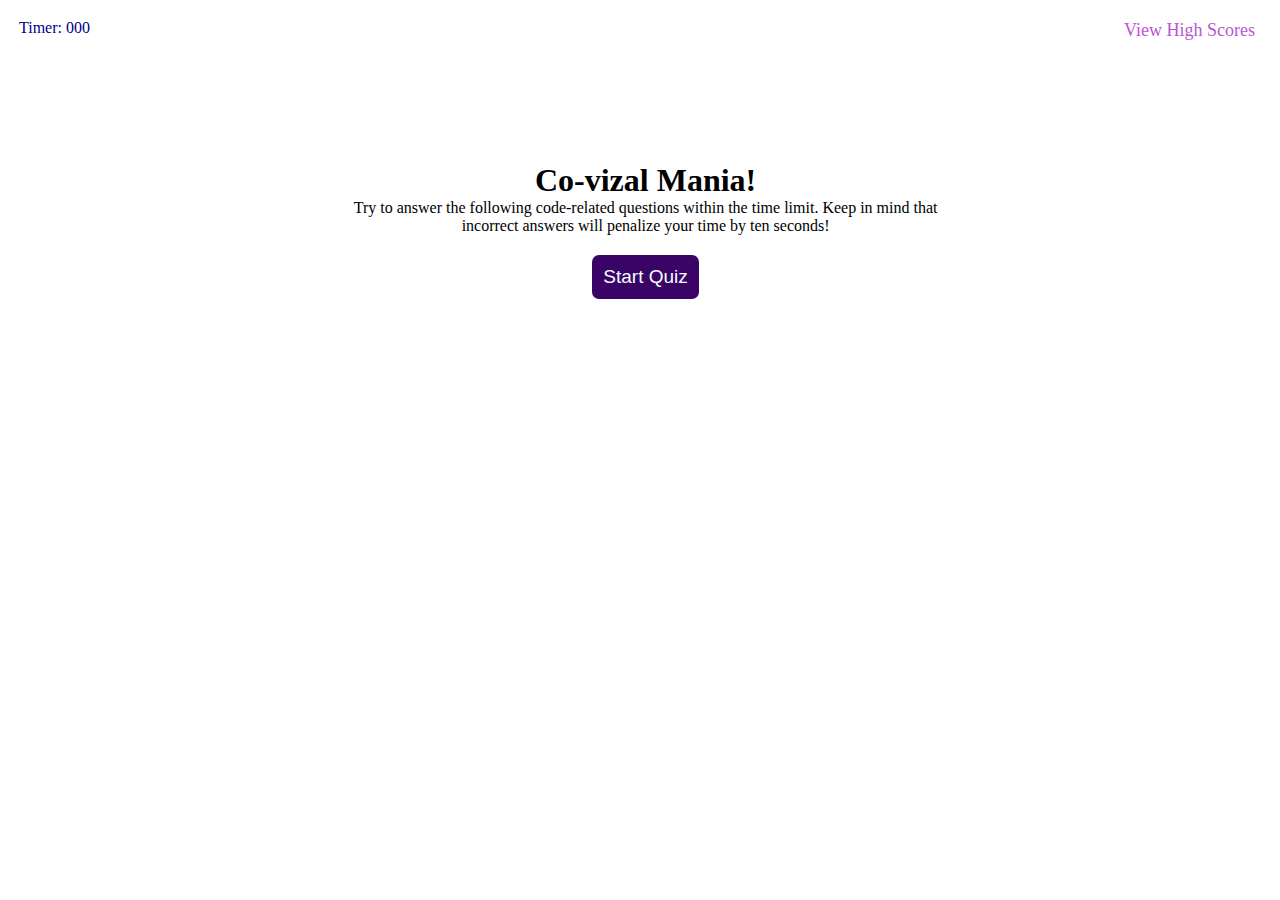
==== index.html @ 2a21c0dd "additions" ====
<!DOCTYPE html>
<html lang="en">
<head>
    <meta charset="UTF-8">
    <meta http-equiv="X-UA-Compatible" content="IE=edge">
    <!-- device viewport scaling -->
    <meta name="viewport" content="width=device-width, initial-scale=1.0">
    <!-- tab/site icon links -->
    <link rel="icon" alt="Coding Quiz" href="assets/images/android-chrome-512x512.png" />
    <link rel="icon" alt="Coding Quiz" href="assets/images/favicon-16x16.png"/>
    <link rel="icon" alt="Coding Quiz" href="assets/images/favicon.ico"/>
    <link rel="manifest" href="assets/images/site.webmanifest"/>
    <!-- css link -->
    <link rel="stylesheet" href="assets/css/style.css" type="text/css">
    <!-- javascript link -->
    <script type="text/javascript" src="assets/js/script.js"></script>
    <title>CODE quiz</title>
</head>
<body>
    <header>
        <div>
            <p class="timer">Timer: <span id="tik-tok">000</span></p>
        </div>
        <div>
            <button class="Score-btn" id="Scores-Btn" target="_top">View High Scores
            </button>
        </div>
    </header>

    <div class="QAcontent">
        <section id="introPanel" class="intro">
            <h1>Co-vizal Mania!</h1>
            <p>Try to answer the following code-related questions within the time limit. Keep in mind that incorrect answers will penalize your time by ten seconds!</p>
            <button id="startBtn">Start Quiz</button>
        </section>

        <div id="QuizQList" class="hide">
            <h2 id="question"></h2>
            <div id="Options" class="Options"></div>
        </div>

        <div id="result" class="clear"></div>

        <section id="finish" class="hide">
            <h2>All done!</h2>
            <p>
                Your final score is <span id="score!"></span>
            </p>
            <p>
                Enter your initials: <input type="text" id="Name"/>
                <button id="submitBtn">Submit</button>
            </p>
        </section>
        <section class="hide">
            <h2>HighScores</h2>
            <ol id="scores"></ol>
            <button id="back">Go back</button>
            <button id="clear">Clear High Scores</button>
        </section>
    </div>
</body>
</html>
---- assets/css/style.css ----
* {
    box-sizing: border-box;
    margin: 0;
    padding: 10;
}
body {
    background-color: white;
    display: grid;
    grid-template-rows: auto 1fr auto;
}
header {
    color: darkblue;
    display: flex;
    flex-wrap: wrap;
    justify-content: space-between;
    list-style: none;
    margin: 19px;
}
.hide {
    display: none;
}
.Score-btn {
    background-color: transparent;
    border: none;
    border-radius: 5px;
    color:mediumorchid;
    cursor: pointer;
    display: inline-block;
    font-family:'Times New Roman', Times, serif;
    font-size: 18px;
    outline: 0;
    outline: none;
    transition: 0.1s;
}
.Score-btn:hover {
    background-color: transparent;
    border: none;
    outline: none;
}
.QAcontent {
    align-content: center;
    border: 1px solid transparent;
    margin-left: 27%;
    margin-right: auto;
    padding-top: 100px;
    text-align: center;
    max-width: 600px;
}
.Options button {
    background-color: #3a0466;
    color: azure;
    display: block;
}
.Options button:hover {
    background-color: #c510c5;
}
#startBtn {
    background-color: #3a0466;
    border: none;
    border-radius: 7px;
    color: azure;
    font-size: 19px;
    margin-top: 20px;
    padding: 11px;

}
#startBtn:hover {
    background-color: #c510c5;
}
.result {
    border-top: 1px solid silver;
    color: gray;
    font-size: large;
    font-style: italic;
    margin-top: 20px;
    padding-top: 10px;
}
input[type="text"] {
    font-size: 100%;
}
ol {
    max-height: 400px;
}
li {
    list-style: decimal inside none;
}
li:nth-child(odd) {
    background-color:thistle
}
#submitBtn {
    background-color: #3a0466;
    border: none;
    border-radius: 7px;
    color: azure;
    font-size: 20px;
    padding: 10px;
}
#submitBtn:hover {
    background-color: #c510c5;
}
#back {
    background-color: #3a0466;
    border: none;
    border-radius: 7px;
    color: azure;
    font-size: 20px;
    padding: 10px;
}
#back:hover {
    background-color: #c510c5;
}
#erase {
    background-color: #3a0466;
    border: none;
    border-radius: 7px;
    color: azure;
    font-size: 20px;
    padding: 10px;
}
#erase:hover {
    background-color: #c510c5;
}

/* For screens smaller than 768px */
@media screen and (max-width: 768px) {
    header {
        justify-content: space-between;
    }
    #Options button:hover {
        background-color: #c510c5;
    }
    .QAcontent {
        align-content: center;
        font-size: 20px;
        margin-left: auto;
        text-align: center;
    }
}
/* For screens smaller than 575px */
@media screen and (max-width: 575px) {
    header {
        justify-content: space-between;
    }
    #Options button:hover {
        background-color: #c510c5;
    }
    .QAcontent {
        align-content: center;
        font-size: 15px;
        margin-left: auto;
        text-align: center;
    }
}
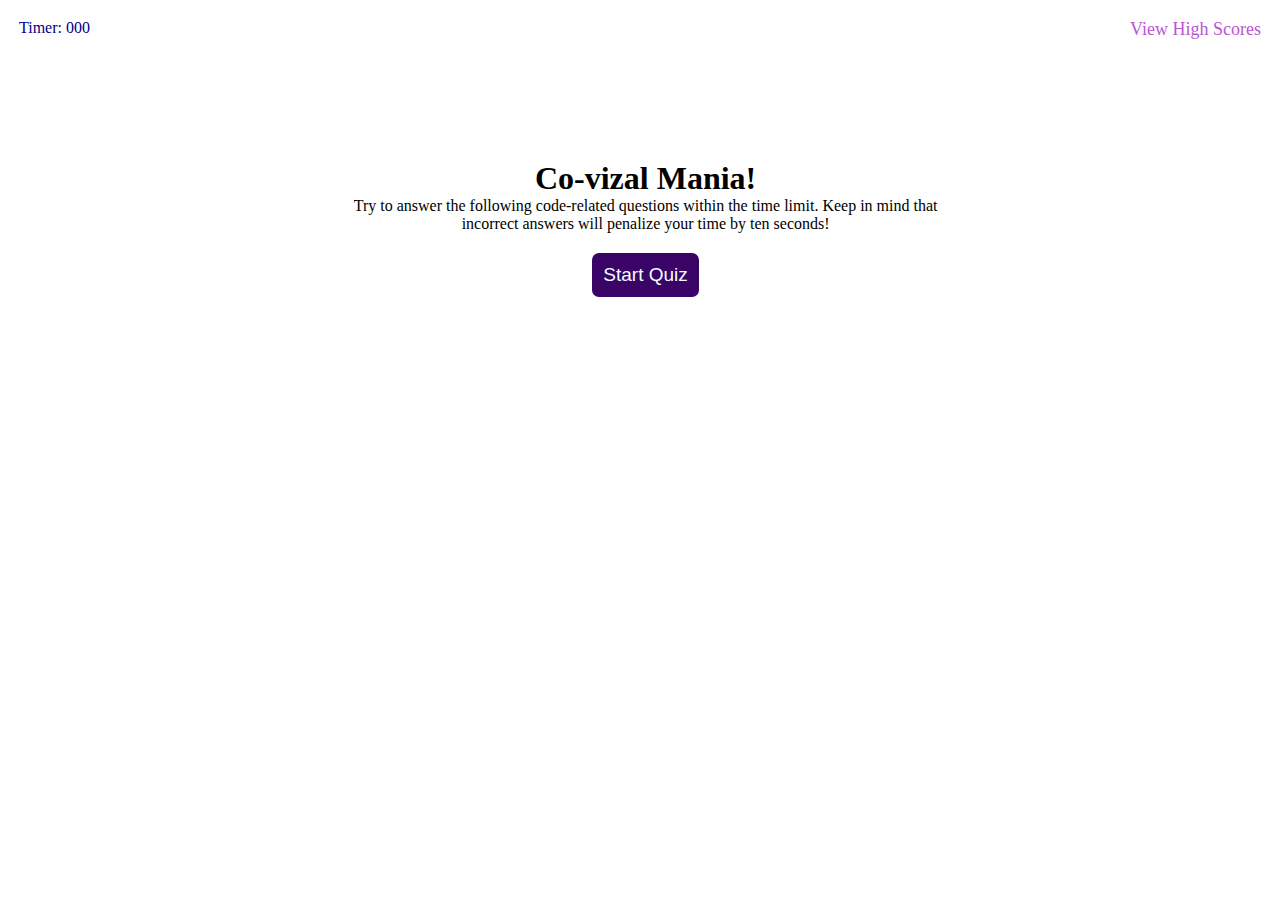
==== commit c82af0eb: "additions" ====
--- a/index.html
+++ b/index.html
@@ -14,6 +14,7 @@
     <link rel="stylesheet" href="assets/css/style.css" type="text/css">
     <!-- javascript link -->
     <script type="text/javascript" src="assets/js/script.js"></script>
+    <script type="text/javascript" src="assets/js/Questions.js"></script>
     <title>CODE quiz</title>
 </head>
 <body>
@@ -22,25 +23,20 @@
             <p class="timer">Timer: <span id="tik-tok">000</span></p>
         </div>
         <div>
-            <button class="Score-btn" id="Scores-Btn" target="_top">View High Scores
-            </button>
+            <a class="Begin"><a href="HighScores.html" target="_top">View High Scores</a>
+        </div>
         </div>
     </header>
-
     <div class="QAcontent">
         <section id="introPanel" class="intro">
             <h1>Co-vizal Mania!</h1>
             <p>Try to answer the following code-related questions within the time limit. Keep in mind that incorrect answers will penalize your time by ten seconds!</p>
             <button id="startBtn">Start Quiz</button>
         </section>
-
         <div id="QuizQList" class="hide">
-            <h2 id="question"></h2>
+            <h2 id="questions"></h2>
             <div id="Options" class="Options"></div>
         </div>
-
-        <div id="result" class="clear"></div>
-
         <section id="finish" class="hide">
             <h2>All done!</h2>
             <p>
@@ -48,15 +44,10 @@
             </p>
             <p>
                 Enter your initials: <input type="text" id="Name"/>
-                <button id="submitBtn">Submit</button>
+                <button id="submit">Submit</button>
             </p>
         </section>
-        <section class="hide">
-            <h2>HighScores</h2>
-            <ol id="scores"></ol>
-            <button id="back">Go back</button>
-            <button id="clear">Clear High Scores</button>
-        </section>
+        <div id="result" class="clear"></div>
     </div>
 </body>
 </html>--- a/assets/css/style.css
+++ b/assets/css/style.css
@@ -16,10 +16,11 @@
     list-style: none;
     margin: 19px;
 }
+/* below lines are to hide certaian elements for them to show up when its their turn to*/
 .hide {
     display: none;
 }
-.Score-btn {
+a {
     background-color: transparent;
     border: none;
     border-radius: 5px;
@@ -31,8 +32,9 @@
     outline: 0;
     outline: none;
     transition: 0.1s;
+    text-decoration: none;
 }
-.Score-btn:hover {
+a:hover {
     background-color: transparent;
     border: none;
     outline: none;
@@ -87,7 +89,7 @@
 li:nth-child(odd) {
     background-color:thistle
 }
-#submitBtn {
+#submit {
     background-color: #3a0466;
     border: none;
     border-radius: 7px;
@@ -95,7 +97,7 @@
     font-size: 20px;
     padding: 10px;
 }
-#submitBtn:hover {
+#submit:hover {
     background-color: #c510c5;
 }
 #back {
@@ -104,20 +106,22 @@
     border-radius: 7px;
     color: azure;
     font-size: 20px;
+    margin-top: 20px;
     padding: 10px;
 }
 #back:hover {
     background-color: #c510c5;
 }
-#erase {
+.reset {
     background-color: #3a0466;
     border: none;
     border-radius: 7px;
     color: azure;
     font-size: 20px;
+    margin-top: 20px;
     padding: 10px;
 }
-#erase:hover {
+.reset:hover {
     background-color: #c510c5;
 }
 
